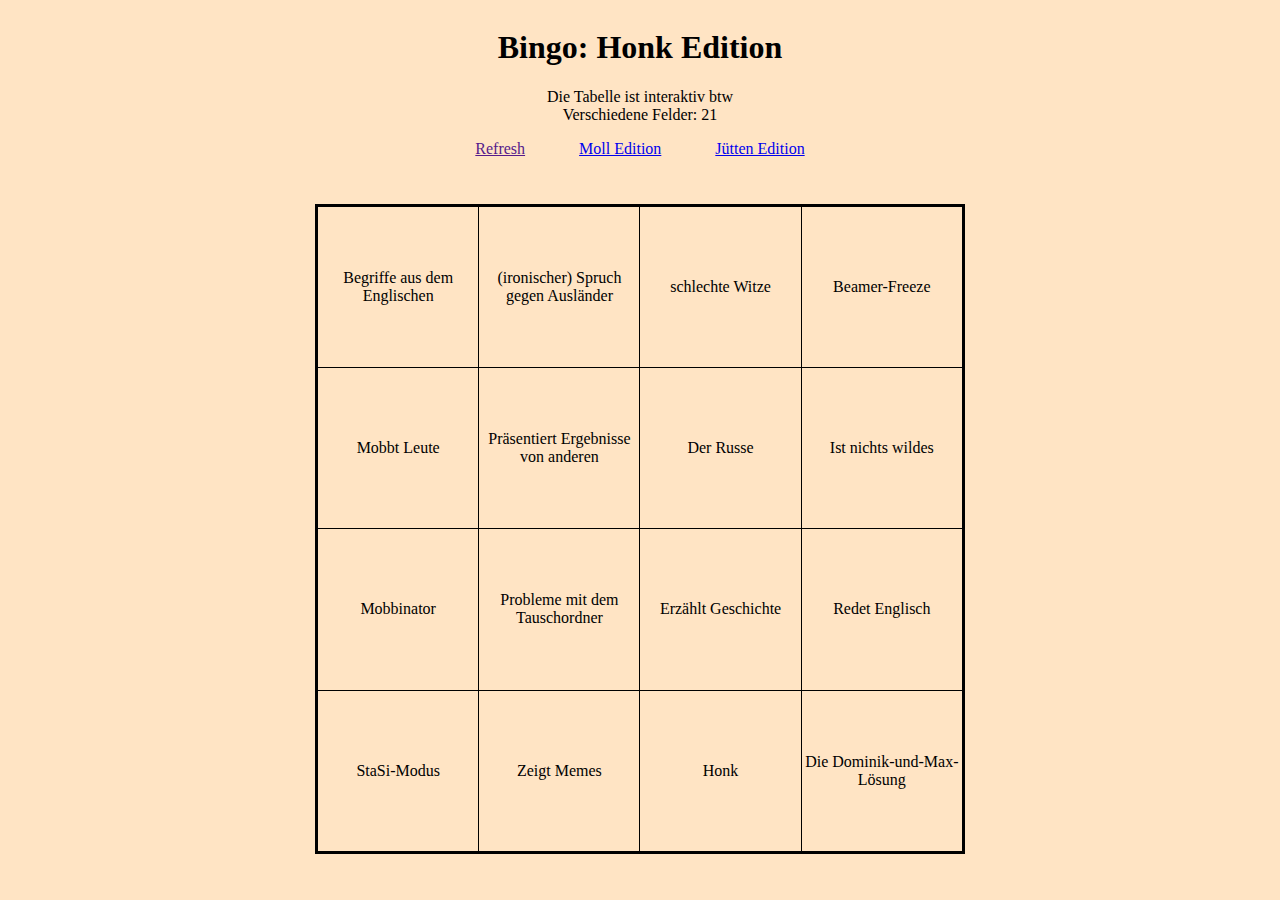
==== law.html @ 62c580e6 "added slider for variable size changes in jütti bingo" ====
<!DOCTYPE html>
<head>
    <script src="main.js"></script>
    <meta charset="UTF-8">
    <link rel="stylesheet" href="style.css">
    <title>Bingo: Lawson Edition</title>
</head>

<body onload="generateLaw()">
    <h1 class="center">Bingo: Honk Edition</h1>
    <a class="center">Die Tabelle ist interaktiv btw<br></a>
    <a class="center" id="counter">Verschiedene Felder: </a>
    <ul class="center navbar">
        <li><a href="">Refresh</a></li>
        <li><a href="mol.html">Moll Edition<br></a></li>
        <li><a href="jue.html">Jütten Edition<br></a></li>
    </ul>
    <div style="padding-bottom: 30px;"></div>
    <table id="bingo"></table>
</body>
---- style.css ----
body{
    background-color: bisque;
}

#bingo {
    margin: auto;
    border: 3px solid black;
    height: 650px;
    width: 650px;
    table-layout: fixed;
    text-align: center;
    border-collapse: collapse;
}

#bingo td, th{
    border: 1px solid black;
    width: 130px;
    height: 130px;
}

.cellButton{
    text-decoration: none;
    margin: 0;
    cursor: pointer;
    color:black;

    height: 100%;
    width: 100%;
    display: flex;
    justify-content: center;
    align-items: center;
}

.center{
    text-align: center;
    display: inline-block;
    width: 100%;
    float: none;
    padding-inline-start: 0;
}

.navbar li{
    display: inline-block;
    float:none;
    margin: 0 25px
}

#size {
    width: 500px;
}

#sizeText{
    vertical-align: super;
    font-size: large;
}
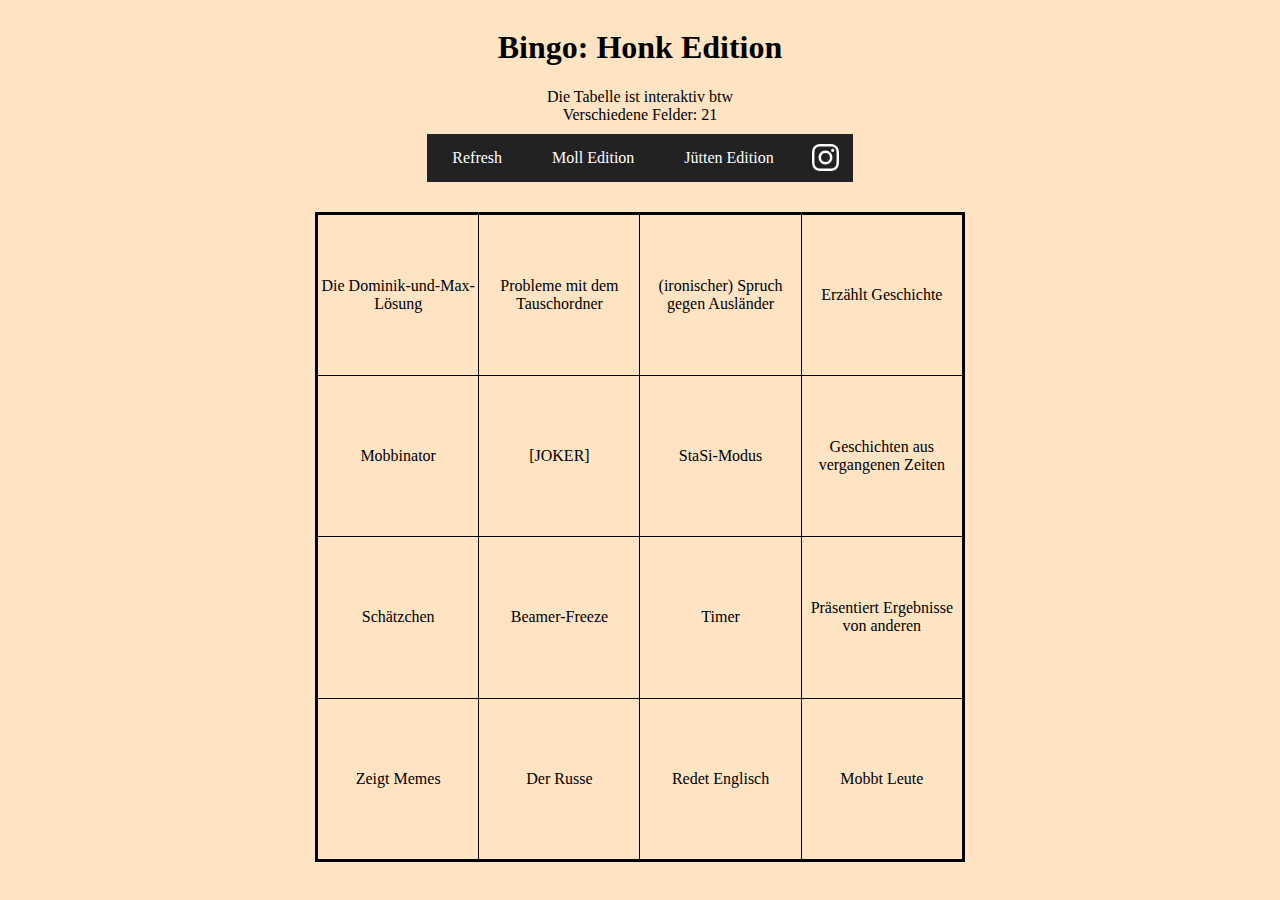
==== commit f639f11d: "navbar includes social links now" ====
--- a/law.html
+++ b/law.html
@@ -10,11 +10,17 @@
     <h1 class="center">Bingo: Honk Edition</h1>
     <a class="center">Die Tabelle ist interaktiv btw<br></a>
     <a class="center" id="counter">Verschiedene Felder: </a>
+
+    <div style="height: 10px"></div>
+
     <ul class="center navbar">
-        <li><a href="">Refresh</a></li>
+        <li><a onclick="generateLaw()">Refresh</a></li>
         <li><a href="mol.html">Moll Edition<br></a></li>
         <li><a href="jue.html">Jütten Edition<br></a></li>
+        <li><a id="insta" href="https://www.instagram.com/dominik.grtz/" target="_blank">&nbsp;</a></li>
     </ul>
+
     <div style="padding-bottom: 30px;"></div>
+
     <table id="bingo"></table>
 </body>--- a/style.css
+++ b/style.css
@@ -39,10 +39,25 @@
     padding-inline-start: 0;
 }
 
+.navbar {
+    font-size: 0;
+}
+
 .navbar li{
-    display: inline-block;
-    float:none;
-    margin: 0 25px
+    font-size: medium;
+    display: inline-flex;
+    background-color: #222;
+    cursor: pointer;
+}
+
+.navbar li:hover{
+    background-color: #333;
+}
+
+.navbar a{
+    text-decoration: none;
+    color: white;
+    padding: 15px 25px;
 }
 
 #size {
@@ -52,4 +67,12 @@
 #sizeText{
     vertical-align: super;
     font-size: large;
+}
+
+#insta{
+    background: url("insta.svg");
+    background-size: 50%;
+    background-position: center;
+    background-repeat: no-repeat;
+    fill: white;
 }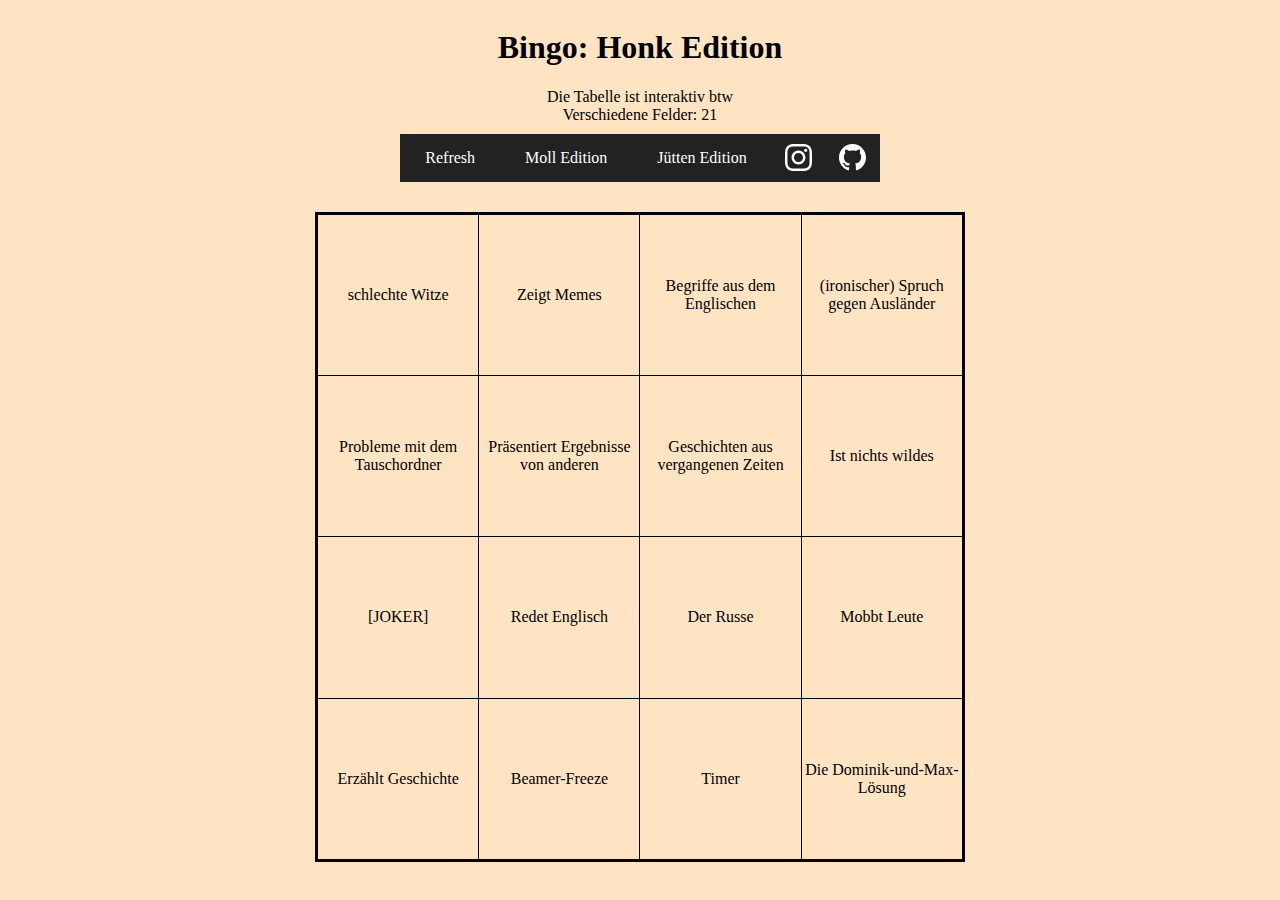
==== commit c1741bdb: "added source link & fixed refresh bug" ====
--- a/law.html
+++ b/law.html
@@ -18,6 +18,7 @@
         <li><a href="mol.html">Moll Edition<br></a></li>
         <li><a href="jue.html">Jütten Edition<br></a></li>
         <li><a id="insta" href="https://www.instagram.com/dominik.grtz/" target="_blank">&nbsp;</a></li>
+        <li><a id="github" href="https://github.com/Dom3005/lehrerBingo" target="_blank">&nbsp;</a></li>
     </ul>
 
     <div style="padding-bottom: 30px;"></div>
--- a/style.css
+++ b/style.css
@@ -75,4 +75,12 @@
     background-position: center;
     background-repeat: no-repeat;
     fill: white;
+}
+
+#github{
+    background: url("github.svg");
+    background-size: 50%;
+    background-position: center;
+    background-repeat: no-repeat;
+    fill: white;
 }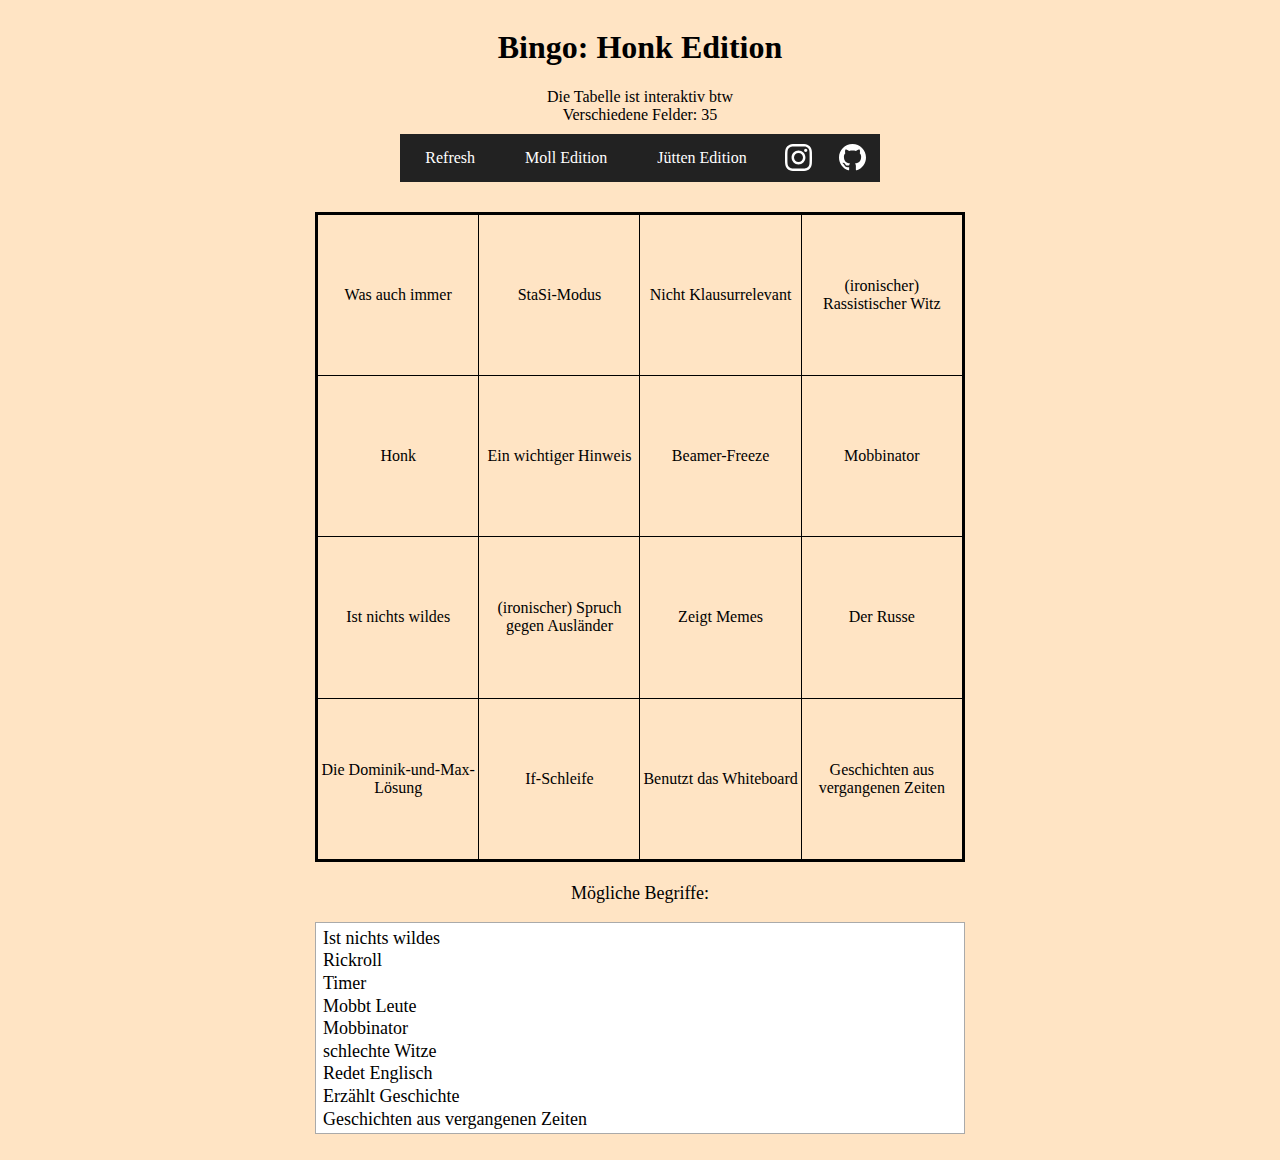
==== commit fad6ec4e: "added list of possible phrases" ====
--- a/law.html
+++ b/law.html
@@ -24,4 +24,15 @@
     <div style="padding-bottom: 30px;"></div>
 
     <table id="bingo"></table>
+    
+    <div class="listbox-area center">
+        <div class="left-area">
+            <br>Mögliche Begriffe:
+            <ul id="elemList" 
+                tabindex=0
+                role="listbox"
+                aria-labelledby="elem">
+            </ul>
+        </div>
+    </div>
 </body>--- a/style.css
+++ b/style.css
@@ -70,7 +70,7 @@
 }
 
 #insta{
-    background: url("insta.svg");
+    background: url("images/insta.svg");
     background-size: 50%;
     background-position: center;
     background-repeat: no-repeat;
@@ -78,9 +78,41 @@
 }
 
 #github{
-    background: url("github.svg");
+    background: url("images/github.svg");
     background-size: 50%;
     background-position: center;
     background-repeat: no-repeat;
     fill: white;
+}
+
+#elemList{
+    overflow-y: auto;
+    position: relative;
+    height: 200px;
+    text-align: left;
+    padding: 5px;
+}
+
+[role="listbox"] {
+    min-height: 5em;
+    padding: 0;
+    background: white;
+    border: 1px solid #aaa;
+}
+  
+[role="option"] {
+    display: block;
+    padding: 2em 0;
+    position: relative;
+    line-height: 3em;
+    text-align: left;
+}
+
+.left-area,
+.right-area {
+  box-sizing: border-box;
+  display: inline-block;
+  font-size: 18px;
+  vertical-align: top;
+  width: 650px;
 }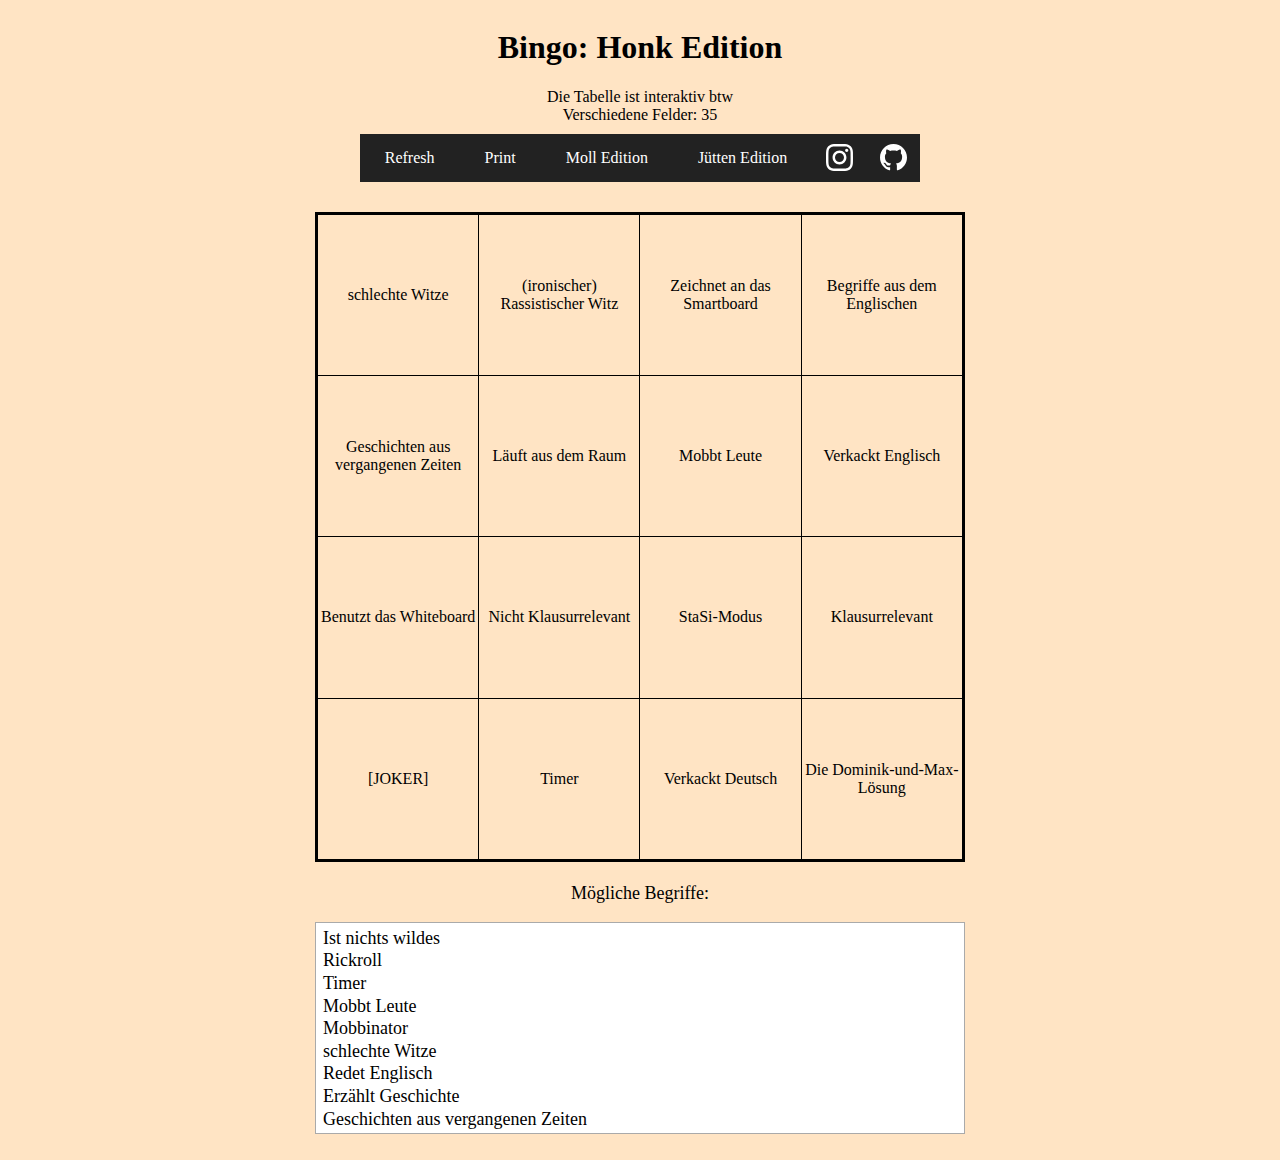
==== commit 274a83b6: "added printing functionality" ====
--- a/law.html
+++ b/law.html
@@ -8,13 +8,14 @@
 
 <body onload="generateLaw()">
     <h1 class="center">Bingo: Honk Edition</h1>
-    <a class="center">Die Tabelle ist interaktiv btw<br></a>
-    <a class="center" id="counter">Verschiedene Felder: </a>
+    <a class="center hidePrint">Die Tabelle ist interaktiv btw<br></a>
+    <a class="center hidePrint" id="counter">Verschiedene Felder: </a>
 
     <div style="height: 10px"></div>
 
-    <ul class="center navbar">
+    <ul class="center navbar hidePrint">
         <li><a onclick="generateLaw()">Refresh</a></li>
+        <li><a onclick="printView()">Print</a></li>
         <li><a href="mol.html">Moll Edition<br></a></li>
         <li><a href="jue.html">Jütten Edition<br></a></li>
         <li><a id="insta" href="https://www.instagram.com/dominik.grtz/" target="_blank">&nbsp;</a></li>
@@ -25,7 +26,7 @@
 
     <table id="bingo"></table>
     
-    <div class="listbox-area center">
+    <div class="listbox-area center hidePrint">
         <div class="left-area">
             <br>Mögliche Begriffe:
             <ul id="elemList" 
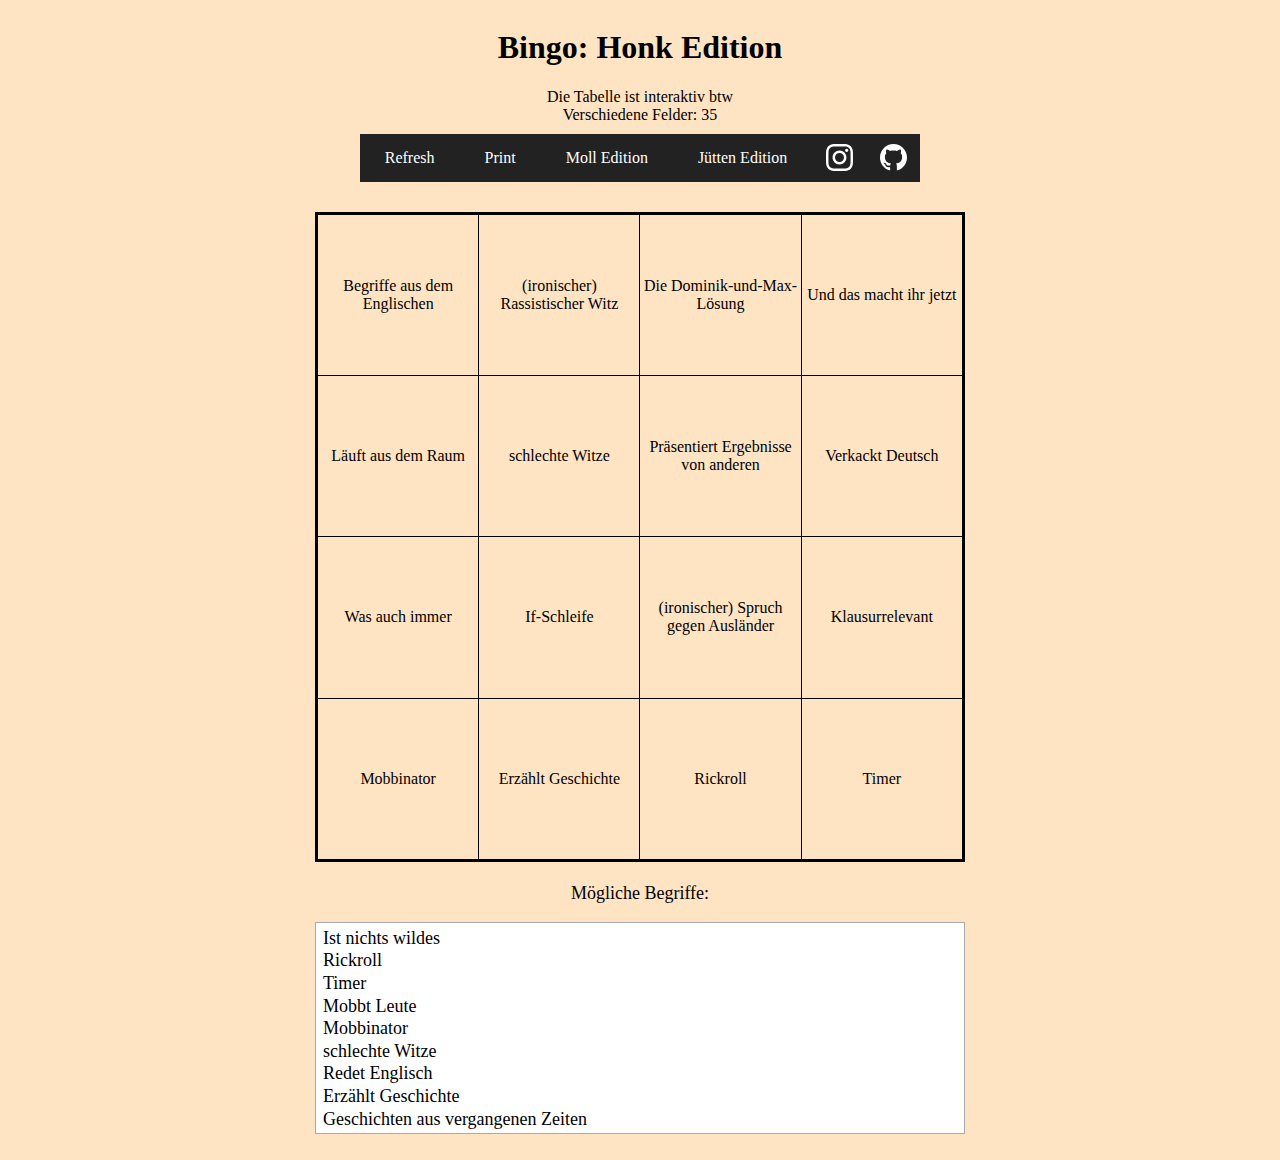
==== commit efcfabc1: "added link to print" ====
--- a/law.html
+++ b/law.html
@@ -25,6 +25,9 @@
     <div style="padding-bottom: 30px;"></div>
 
     <table id="bingo"></table>
+
+    <!-- Only visible when printing -->
+    <center> <a class="showPrint center"><br>https://dom3005.github.io/lehrerBingo</a></center>
     
     <div class="listbox-area center hidePrint">
         <div class="left-area">
--- a/style.css
+++ b/style.css
@@ -115,4 +115,19 @@
   font-size: 18px;
   vertical-align: top;
   width: 650px;
+}
+
+@media print{
+    .hidePrint{
+        display: none;
+    }
+    .showPrint{
+        display: initial;
+    }
+}
+
+@media screen{
+    .showPrint{
+        display: none;
+    }
 }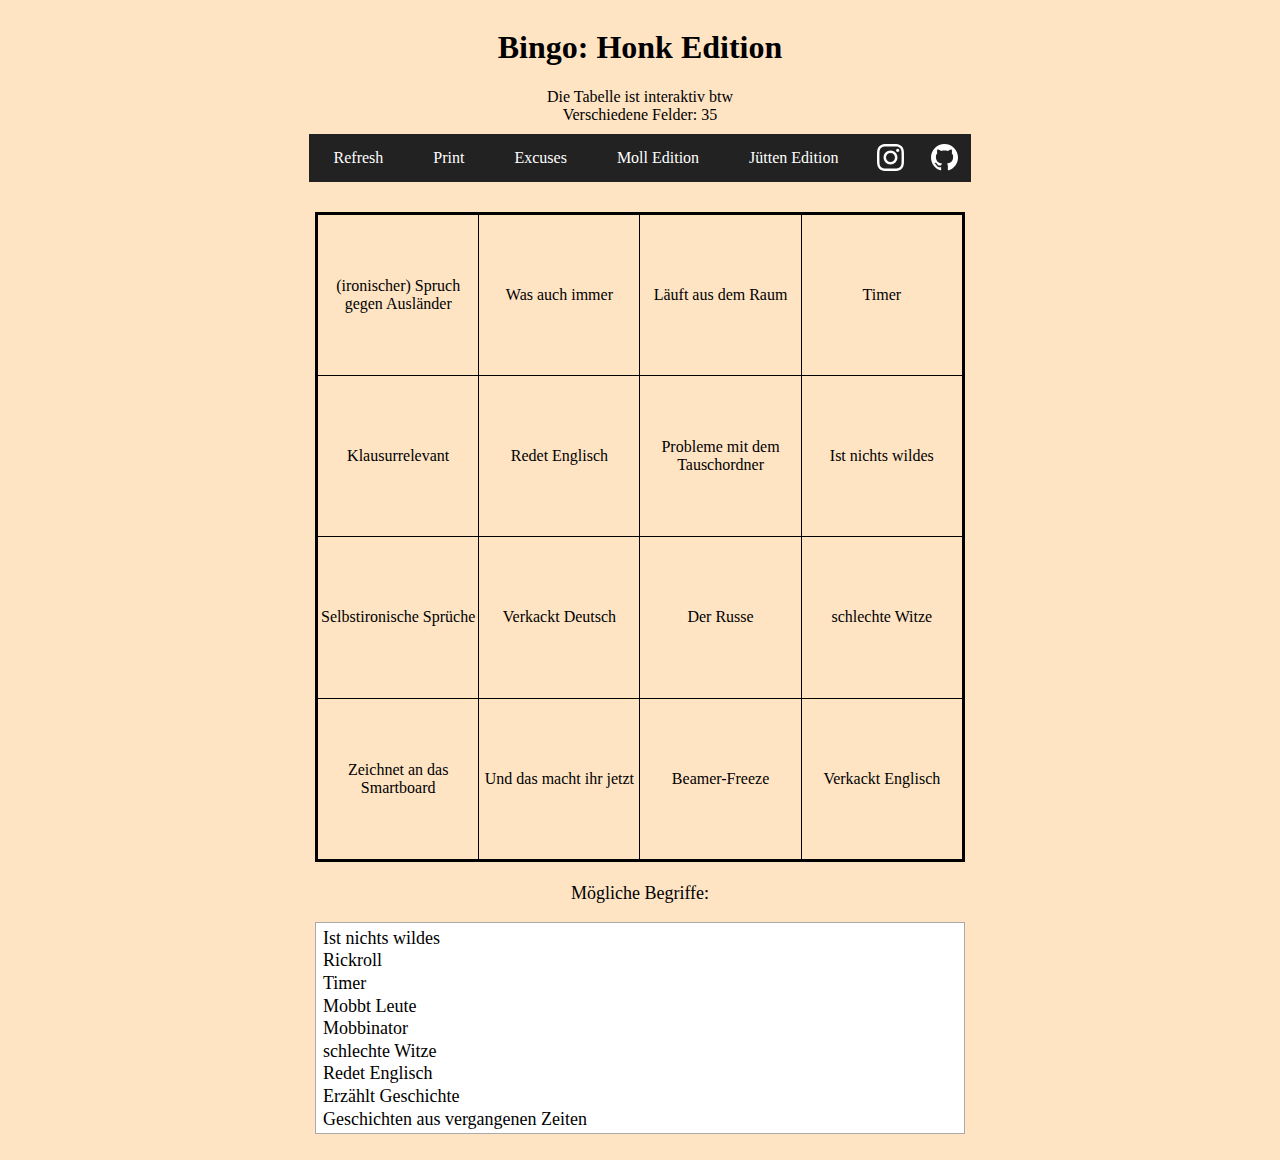
==== commit ce230039: "Update law.html" ====
--- a/law.html
+++ b/law.html
@@ -16,6 +16,7 @@
     <ul class="center navbar hidePrint">
         <li><a onclick="generateLaw()">Refresh</a></li>
         <li><a onclick="printView()">Print</a></li>
+        <li><a href="dom3005.github.io/excuses">Excuses</a></li>
         <li><a href="mol.html">Moll Edition<br></a></li>
         <li><a href="jue.html">Jütten Edition<br></a></li>
         <li><a id="insta" href="https://www.instagram.com/dominik.grtz/" target="_blank">&nbsp;</a></li>
@@ -39,4 +40,4 @@
             </ul>
         </div>
     </div>
-</body>+</body>
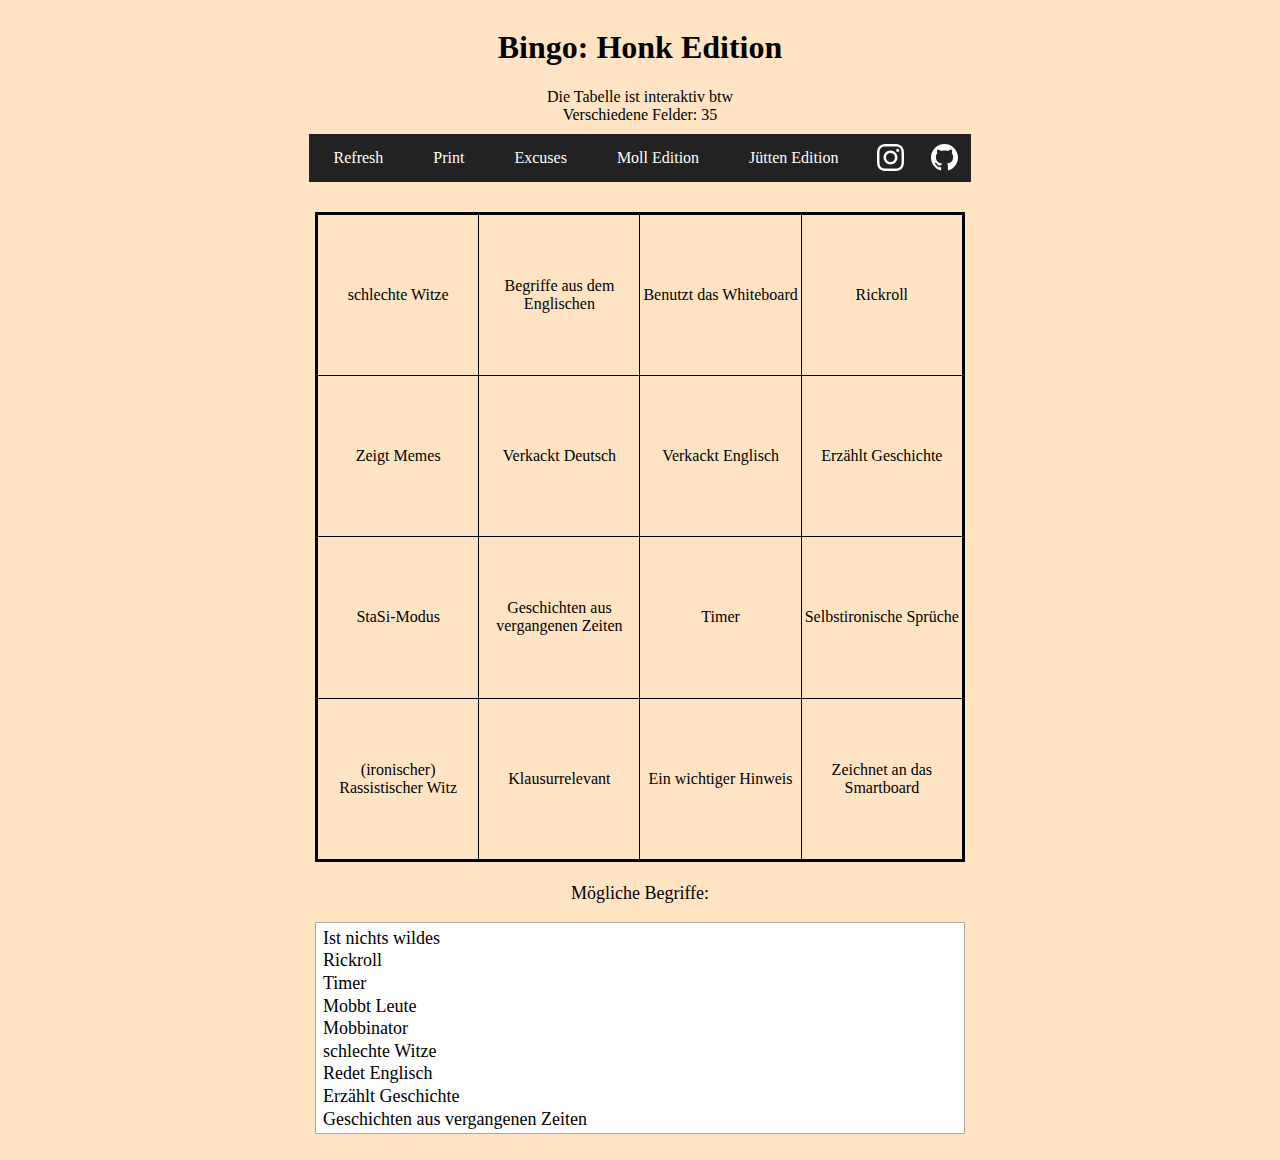
==== commit e3c9948d: "Update law.html" ====
--- a/law.html
+++ b/law.html
@@ -16,7 +16,7 @@
     <ul class="center navbar hidePrint">
         <li><a onclick="generateLaw()">Refresh</a></li>
         <li><a onclick="printView()">Print</a></li>
-        <li><a href="dom3005.github.io/excuses">Excuses</a></li>
+        <li><a href="https://dom3005.github.io/excuses">Excuses</a></li>
         <li><a href="mol.html">Moll Edition<br></a></li>
         <li><a href="jue.html">Jütten Edition<br></a></li>
         <li><a id="insta" href="https://www.instagram.com/dominik.grtz/" target="_blank">&nbsp;</a></li>
